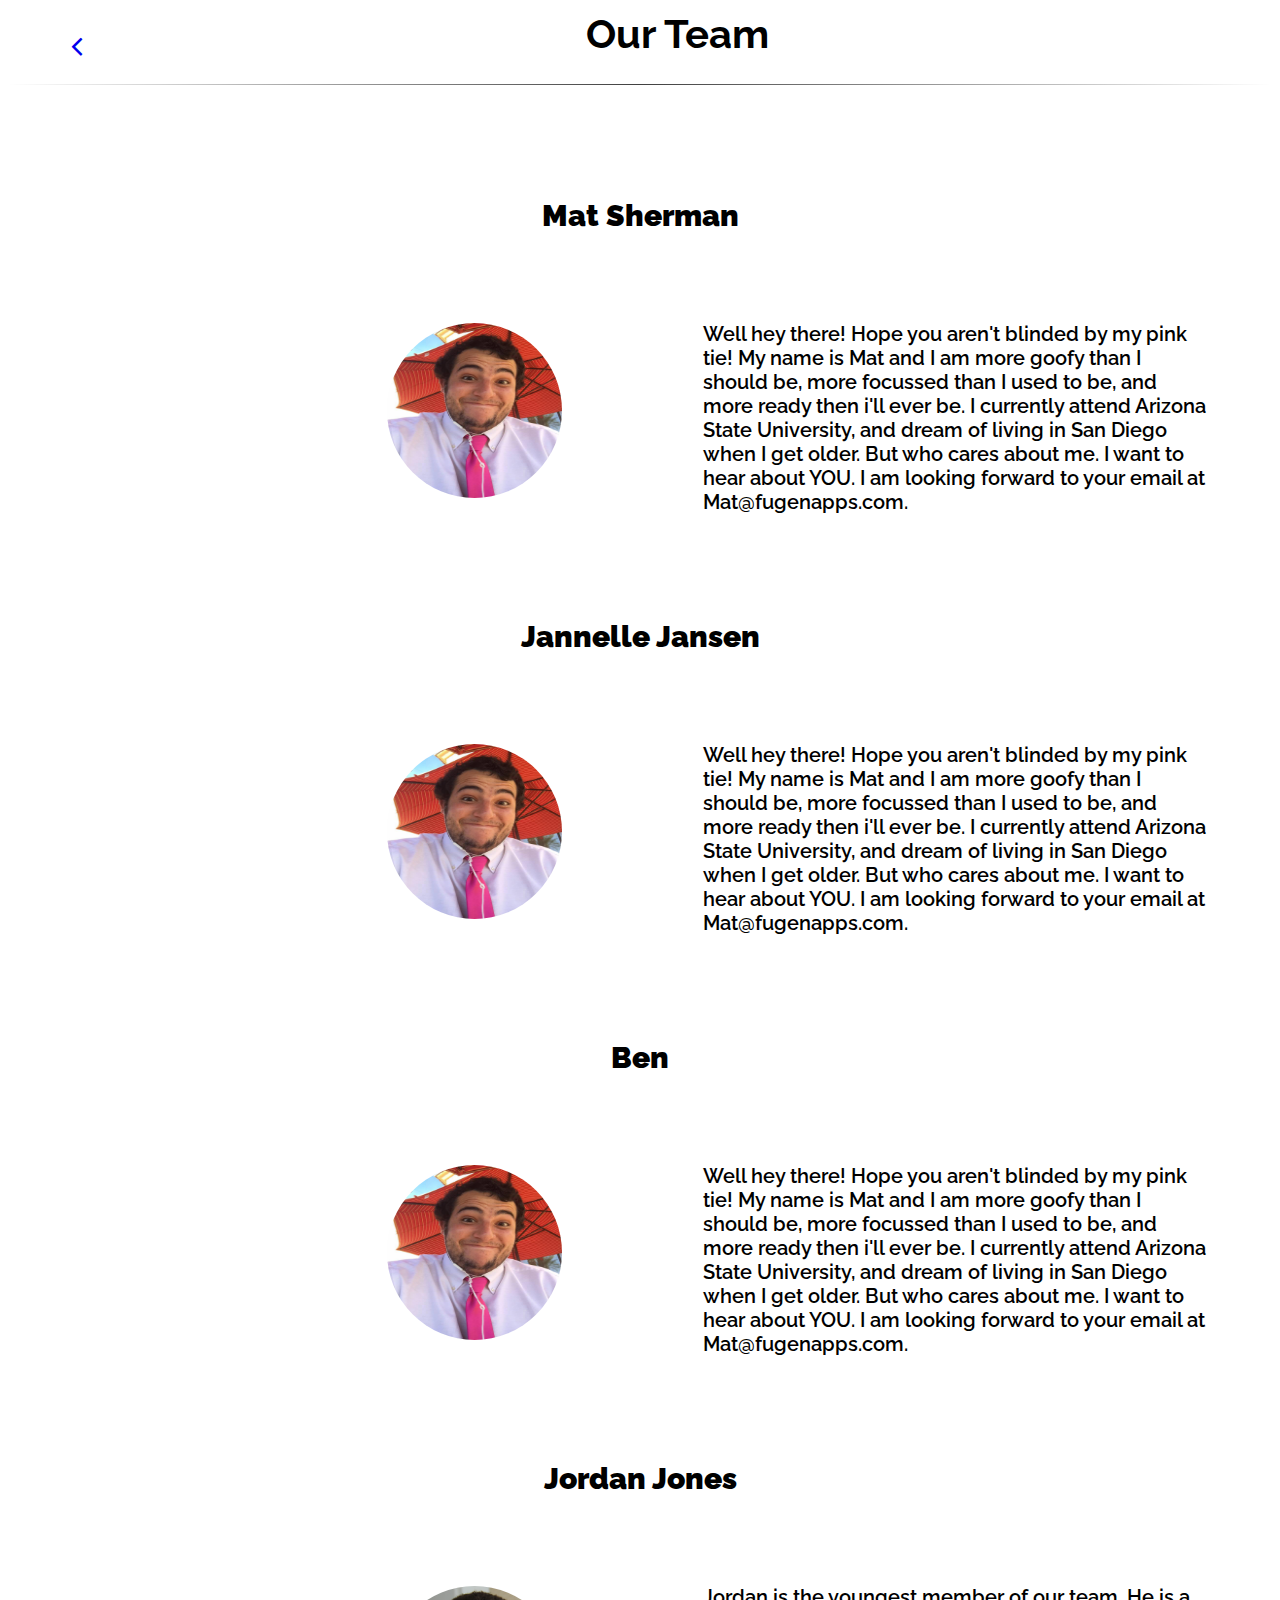
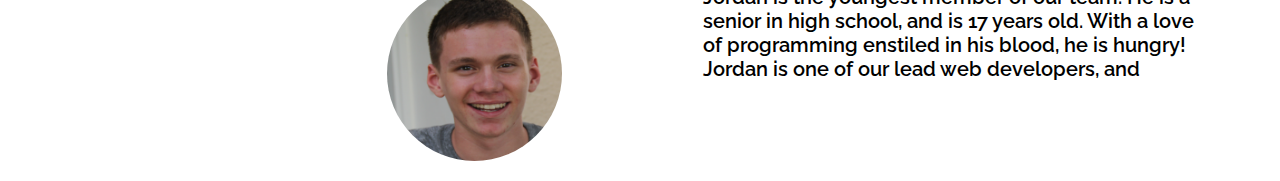
==== about.html @ ab6ed057 "Icon Back" ====
<head>
<title>Schmooz | About</title>
<link rel="stylesheet" type="text/css" href="about.css">
<link rel="stylesheet" type="text/css" href="animate.css">
<link href="http://fonts.googleapis.com/css?family=Raleway:100&v1" rel="stylesheet" type="text/css">
<link rel="stylesheet" href="https://maxcdn.bootstrapcdn.com/font-awesome/4.4.0/css/font-awesome.min.css">
<script src="http://ajax.googleapis.com/ajax/libs/jquery/1.9.1/jquery.min.js"></script>
<script src="js/typed.js"></script>
</head>

<body class="about">
  <div class="icons">
    <a class="icon" href="index.html" target="_blank"><i class="fa fa-angle-left fa-2x"></i></a>
  </div>
  <div class="ourteam team">
    <h1 class="team animated slideInUp">Our Team</h1><hr>
  </div>
  <div class="aftermat">
  <p class="name">
    Mat Sherman
  </p>
    <img src="img/mat.jpg" class="img" /><p class="hidden">EASTER EGG</p>
    <p class="teamtxt">
	     Well hey there! Hope you aren't blinded by my pink tie! My name is Mat and I am more goofy than I should be,
       more focussed than I used to be, and more ready then i'll ever be.
       I currently attend Arizona State University, and dream of living in San Diego when I get older.
       But who cares about me. I want to hear about YOU. I am looking forward to your email at Mat@fugenapps.com.

    </p>
  </div>
  <div class="aftermat">
  <p class="name">
    Jannelle Jansen
  </p>
    <img src="img/mat.jpg" class="img" /><p class="hidden">EASTER EGG</p>
    <p class="teamtxt">

         Well hey there! Hope you aren't blinded by my pink tie! My name is Mat and I am more goofy than I should be,
         more focussed than I used to be, and more ready then i'll ever be.
         I currently attend Arizona State University, and dream of living in San Diego when I get older.
         But who cares about me. I want to hear about YOU. I am looking forward to your email at Mat@fugenapps.com.

    </p>
  </div>
  <div class="aftermat">
  <p class="name">
    Ben
  </p>
    <img src="img/mat.jpg" class="img" /><p class="hidden">EASTER EGG</p>
    <p class="teamtxt">
       Well hey there! Hope you aren't blinded by my pink tie! My name is Mat and I am more goofy than I should be,
       more focussed than I used to be, and more ready then i'll ever be.
       I currently attend Arizona State University, and dream of living in San Diego when I get older.
       But who cares about me. I want to hear about YOU. I am looking forward to your email at Mat@fugenapps.com.

    </p>
  </div>
  <div class="aftermat">
  <p class="name">
    Jordan Jones
  </p>
    <img src="img/jordan.jpg" class="img bottom" /><p class="hidden">EASTER EGG</p>
    <p class="teamtxt">
      Jordan is the youngest member of our team. He is a senior in high school, and is 17 years old. With a love of programming
      enstiled in his blood, he is hungry! Jordan is one of our lead web developers, and
    </p>
  </div>

</body>
---- about.css ----
body{
  font-family: 'Raleway';
}
h1.team{
  text-align: center;
  font-family: 'Raleway';
  font-size: 40px;
  margin-top: ;

}
.img{
  display: inline;
  border-radius: 50%;
  height: 175px;
  width: 175px;
  float: left;
  max-width: 100%;
  margin-bottom: auto;
  margin-top: 50px;
  margin-left: 30%;
}
.teamtxt{
    margin-top: 30px;
    padding-left: 55%;
    padding-bottom: 5px;
    padding-right: 10px;
    font-size: 20px;
    width: 40%;
    font-weight: 600;
}
.aftermat{
 margin-top: 100px;
 display: block;
}
.abouttext{
  padding-top: 80px;
  padding-left: 55%;
  padding-right: 10px;
  font-size: 20px;
}
p.name{
  display: block;
  text-align: center;
  font-size: 30px;
  padding-bottom: 10px;
  font-weight: 900;
  margin-top: 20px;
}
.bottom{
  margin-bottom: 20px;
}
.ourteam{
  /*position: fixed;*/
  width: 100%;
  background-color: white;
  height: 10%;
  margin-top: 10px;
}
.icons{
  margin-top: 20px;
  display: inline;
  float: left;
  padding-left: 5%;
}
p.hidden{
  visibility: hidden;
}
hr{
  display: block;
  border: 0;
  height: 1px;
  background-image: linear-gradient(to right, rgba(0, 0, 0, 0), rgba(0, 0, 0, 0.75), rgba(0, 0, 0, 0));
}
hr.hidden{
  visibility: hidden;
}
a{
  text-decoration: none;
}
a:visited{
  color: black;
}
a:hover{
  color: #777;
}
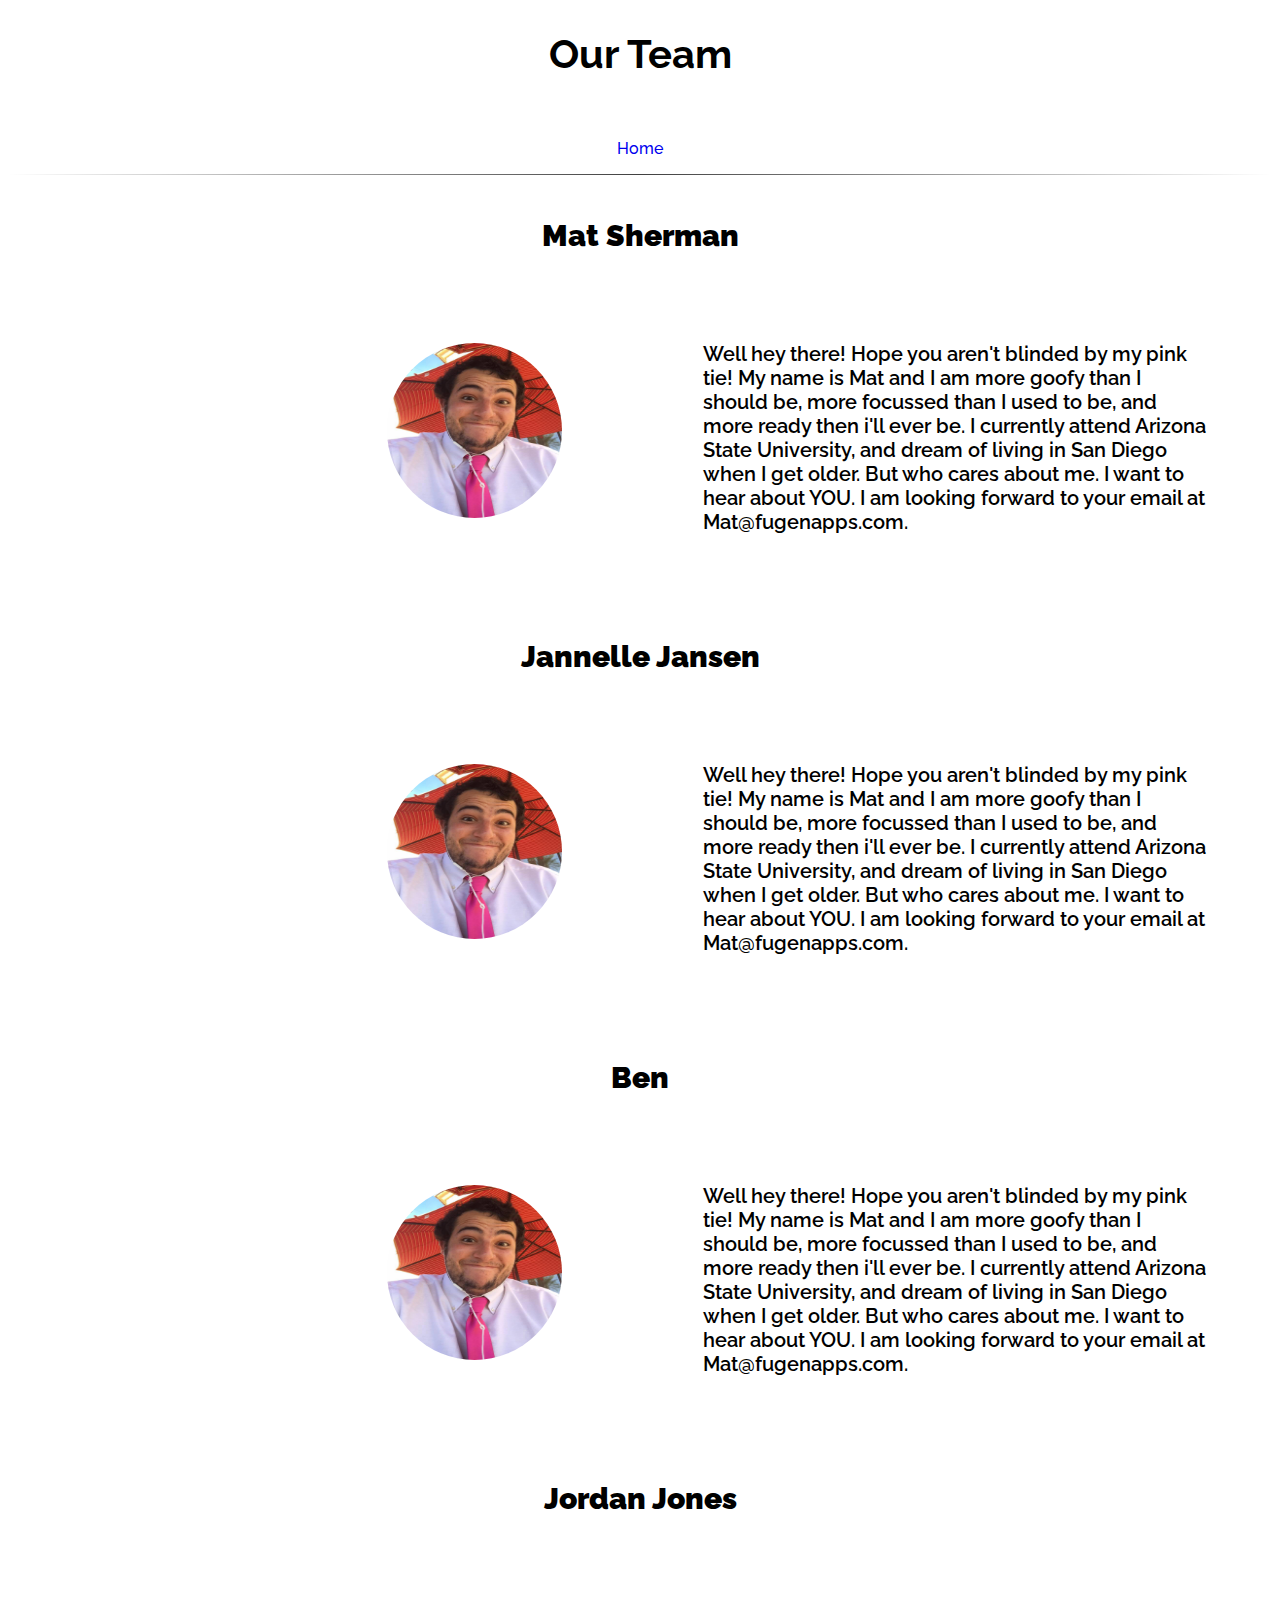
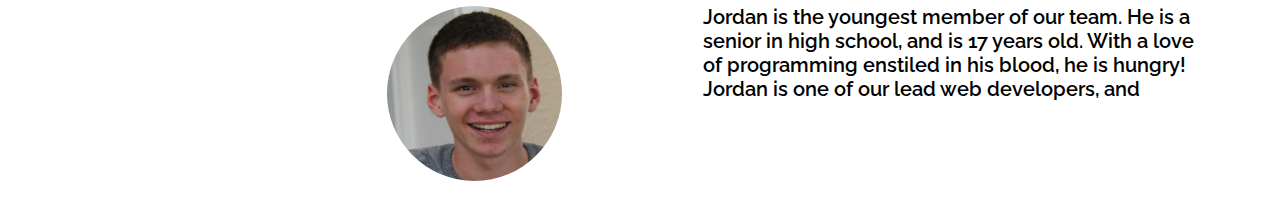
==== commit 386c1bf6: "added home" ====
--- a/about.html
+++ b/about.html
@@ -9,11 +9,11 @@
 </head>
 
 <body class="about">
-  <div class="icons">
+  <!-- <div class="icons">
     <a class="icon" href="index.html" target="_blank"><i class="fa fa-angle-left fa-2x"></i></a>
-  </div>
+  </div> -->
   <div class="ourteam team">
-    <h1 class="team animated slideInUp">Our Team</h1><hr>
+    <h1 class="team animated slideInUp">Our Team</h1><br><p class="nav"><a href="index.html">Home</a></p><hr>
   </div>
   <div class="aftermat">
   <p class="name">
--- a/about.css
+++ b/about.css
@@ -54,7 +54,8 @@
   width: 100%;
   background-color: white;
   height: 10%;
-  margin-top: 10px;
+  margin-top: 30px;
+  text-align: center;
 }
 .icons{
   margin-top: 20px;
@@ -64,6 +65,12 @@
 }
 p.hidden{
   visibility: hidden;
+}
+p.nav{
+  color: black;
+  font-size: 16px;
+  font-weight: 500;
+  padding-top: 0px;
 }
 hr{
   display: block;
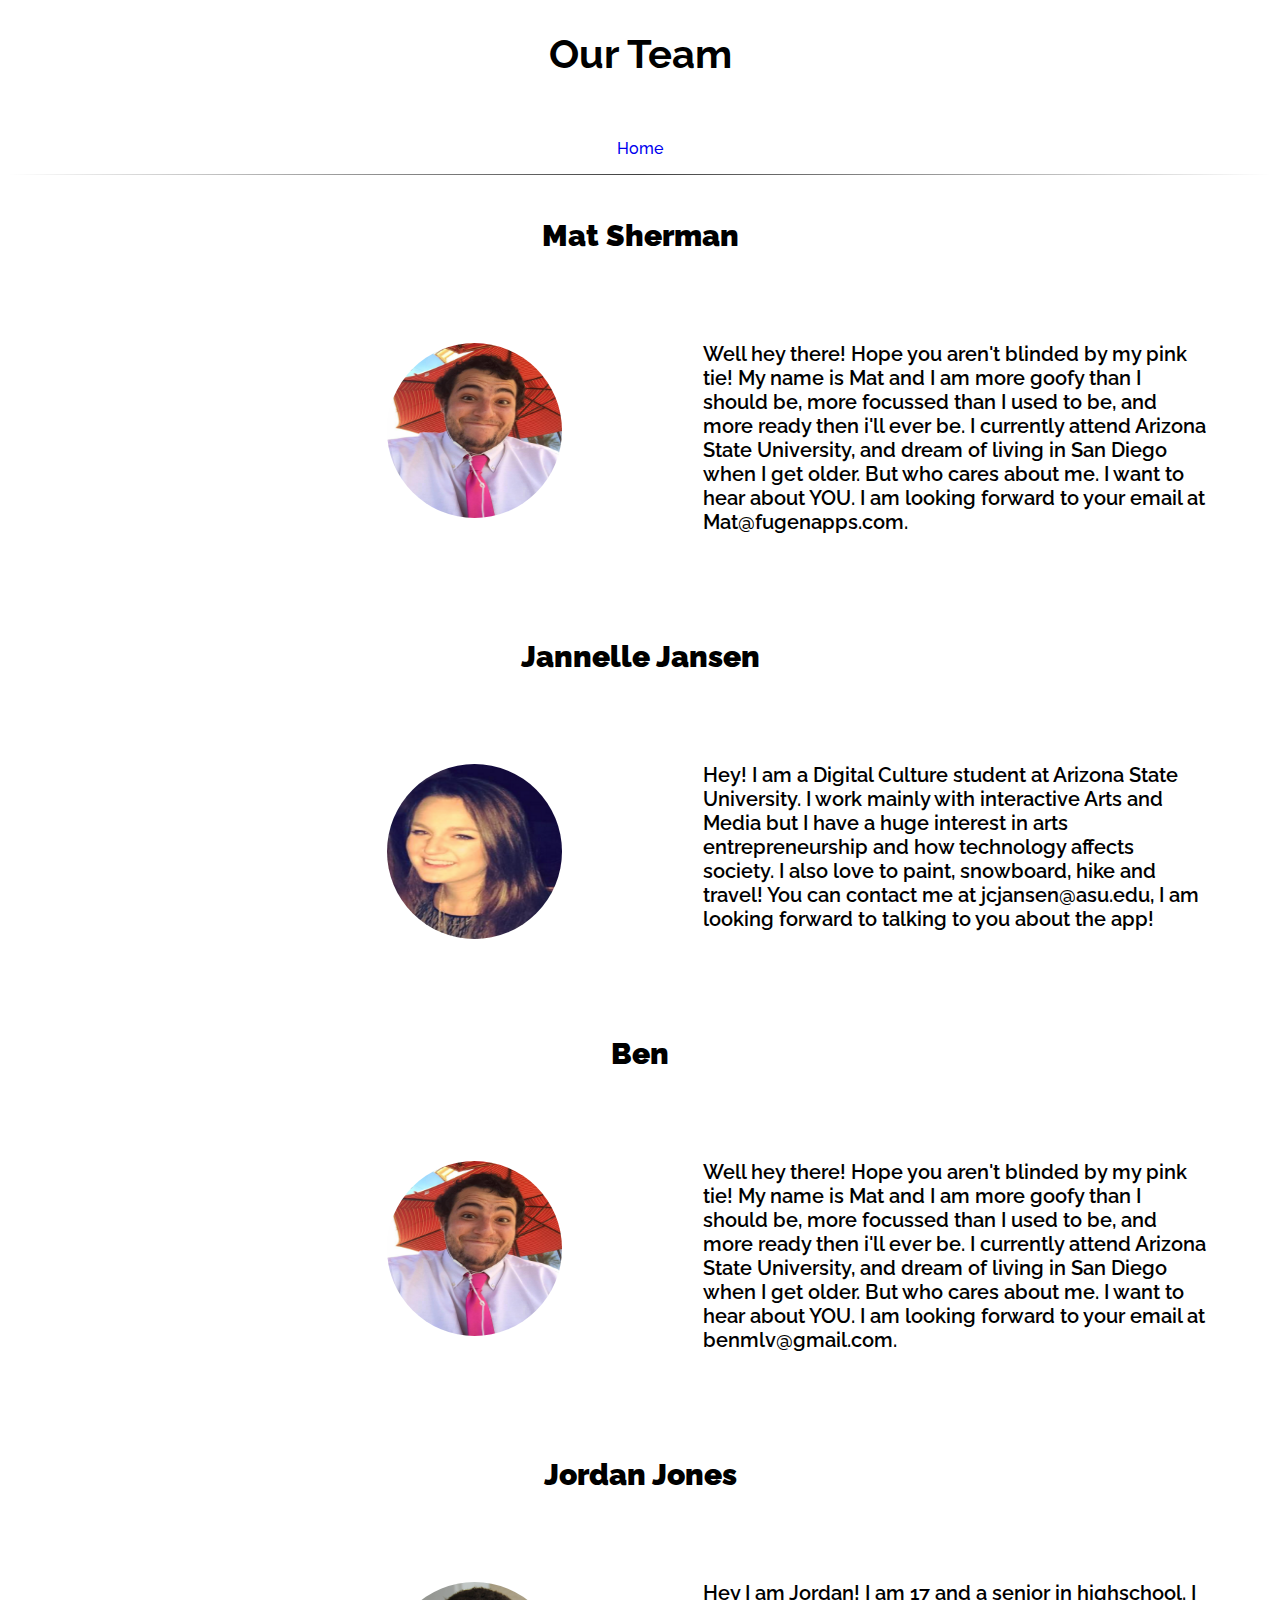
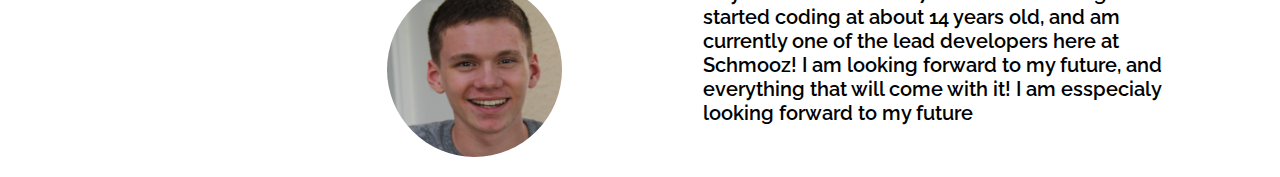
==== commit bf04cb9e: "Added Janelle" ====
--- a/about.html
+++ b/about.html
@@ -32,13 +32,12 @@
   <p class="name">
     Jannelle Jansen
   </p>
-    <img src="img/mat.jpg" class="img" /><p class="hidden">EASTER EGG</p>
+    <img src="img/janelle.jpg" class="img" /><p class="hidden">EASTER EGG</p>
     <p class="teamtxt">
 
-         Well hey there! Hope you aren't blinded by my pink tie! My name is Mat and I am more goofy than I should be,
-         more focussed than I used to be, and more ready then i'll ever be.
-         I currently attend Arizona State University, and dream of living in San Diego when I get older.
-         But who cares about me. I want to hear about YOU. I am looking forward to your email at Mat@fugenapps.com.
+        Hey! I am a Digital Culture student at Arizona State University. I work mainly with interactive Arts and Media but I have a huge
+        interest in arts entrepreneurship and how technology affects society. I also love to paint, snowboard, hike and travel!
+        You can contact me at jcjansen@asu.edu, I am looking forward to talking to you about the app!
 
     </p>
   </div>
@@ -51,7 +50,7 @@
        Well hey there! Hope you aren't blinded by my pink tie! My name is Mat and I am more goofy than I should be,
        more focussed than I used to be, and more ready then i'll ever be.
        I currently attend Arizona State University, and dream of living in San Diego when I get older.
-       But who cares about me. I want to hear about YOU. I am looking forward to your email at Mat@fugenapps.com.
+       But who cares about me. I want to hear about YOU. I am looking forward to your email at benmlv@gmail.com.
 
     </p>
   </div>
@@ -61,8 +60,9 @@
   </p>
     <img src="img/jordan.jpg" class="img bottom" /><p class="hidden">EASTER EGG</p>
     <p class="teamtxt">
-      Jordan is the youngest member of our team. He is a senior in high school, and is 17 years old. With a love of programming
-      enstiled in his blood, he is hungry! Jordan is one of our lead web developers, and
+      Hey I am Jordan! I am 17 and a senior in highschool. I started coding at about 14 years old, and am currently one of the lead
+      developers here at Schmooz! I am looking forward to my future, and everything that will come with it! I am esspecialy looking
+      forward to my future
     </p>
   </div>
 
--- a/about.css
+++ b/about.css
@@ -1,5 +1,6 @@
 body{
   font-family: 'Raleway';
+  background-color: #FAFAFA;
 }
 h1.team{
   text-align: center;
@@ -7,6 +8,9 @@
   font-size: 40px;
   margin-top: ;
 
+}
+.about{
+  background-color: inherit;
 }
 .img{
   display: inline;
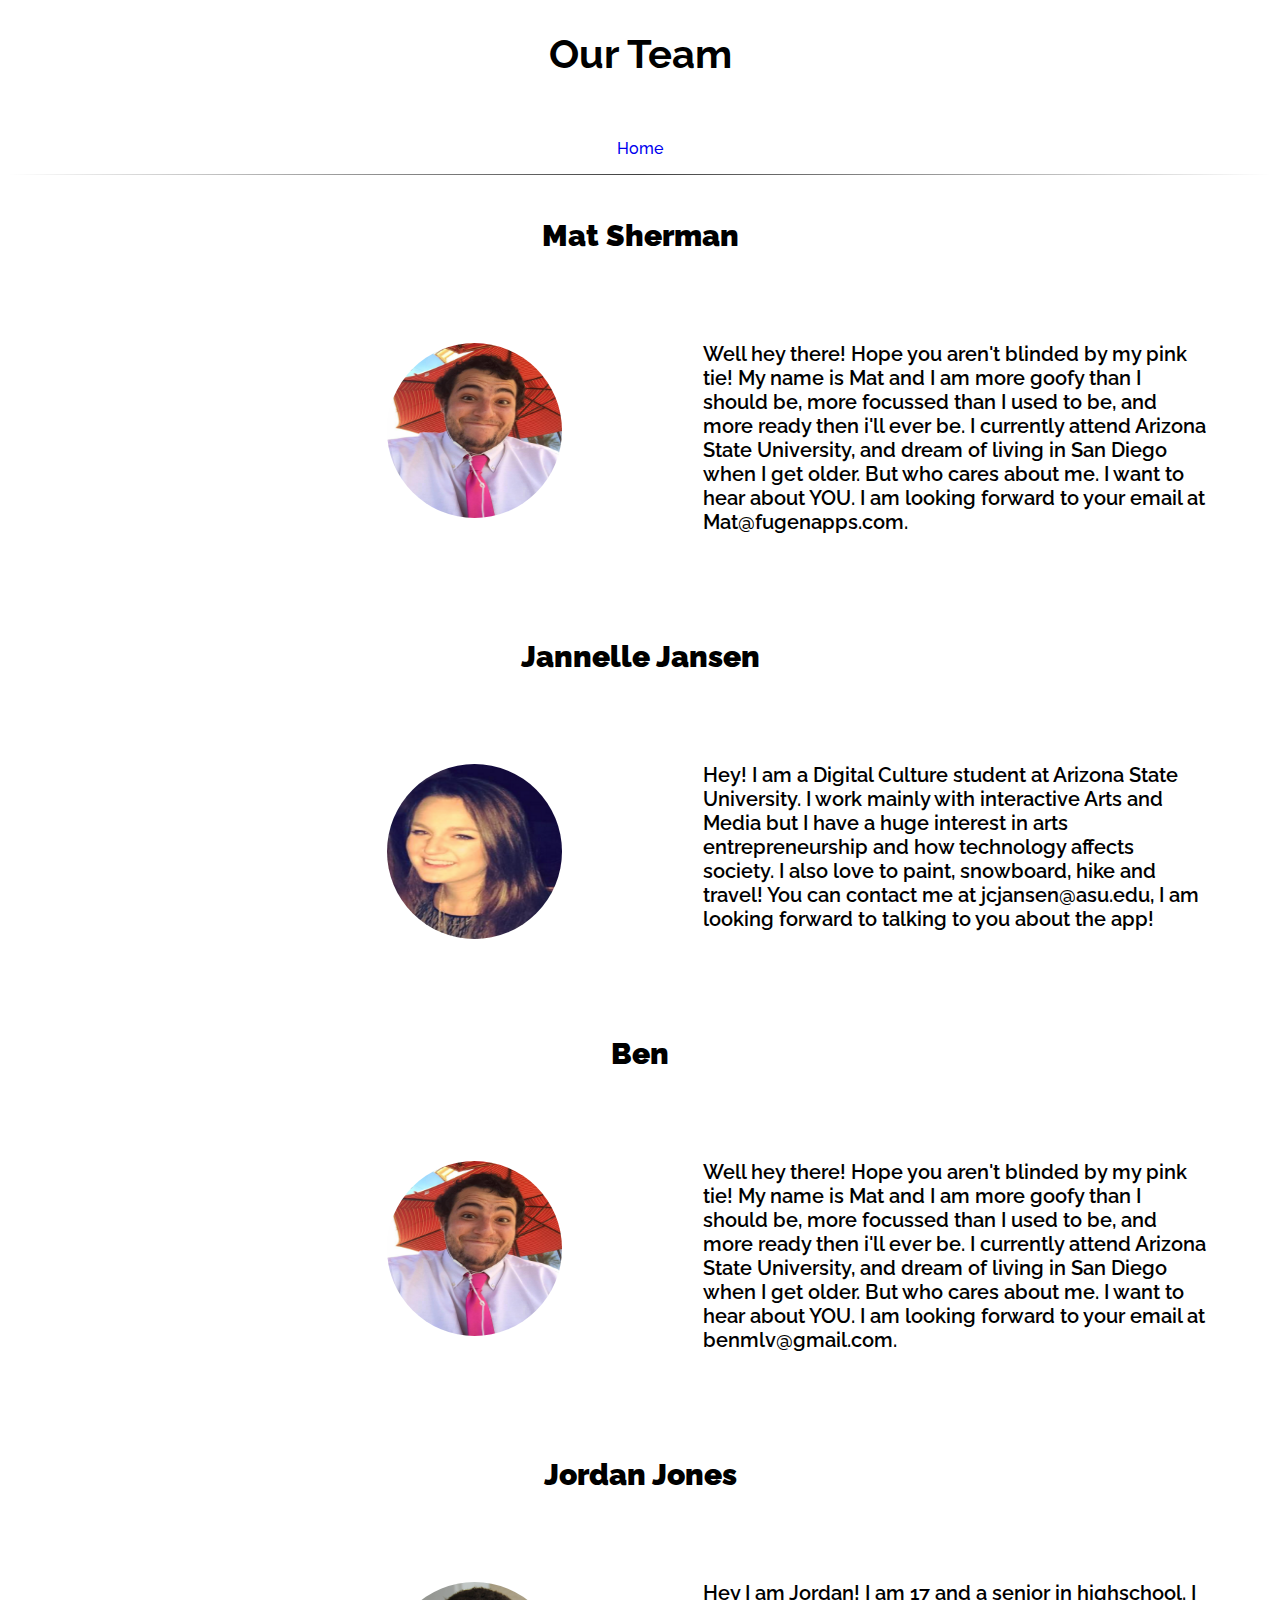
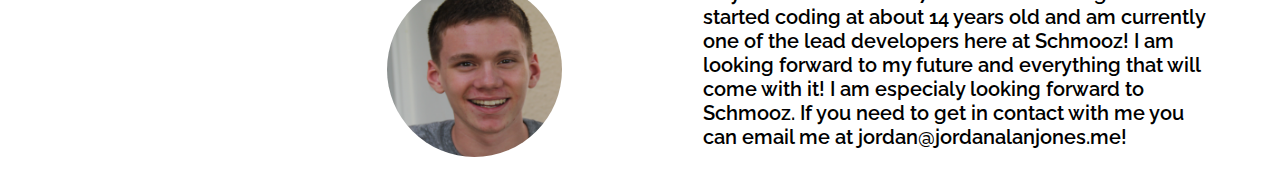
==== commit 2cd59a15: "ADDED EMAIL WHOOOO" ====
--- a/about.html
+++ b/about.html
@@ -60,9 +60,9 @@
   </p>
     <img src="img/jordan.jpg" class="img bottom" /><p class="hidden">EASTER EGG</p>
     <p class="teamtxt">
-      Hey I am Jordan! I am 17 and a senior in highschool. I started coding at about 14 years old, and am currently one of the lead
-      developers here at Schmooz! I am looking forward to my future, and everything that will come with it! I am esspecialy looking
-      forward to my future
+      Hey I am Jordan! I am 17 and a senior in highschool. I started coding at about 14 years old and am currently one of the lead
+      developers here at Schmooz! I am looking forward to my future and everything that will come with it! I am especialy looking
+      forward to Schmooz. If you need to get in contact with me you can email me at jordan@jordanalanjones.me! 
     </p>
   </div>
 
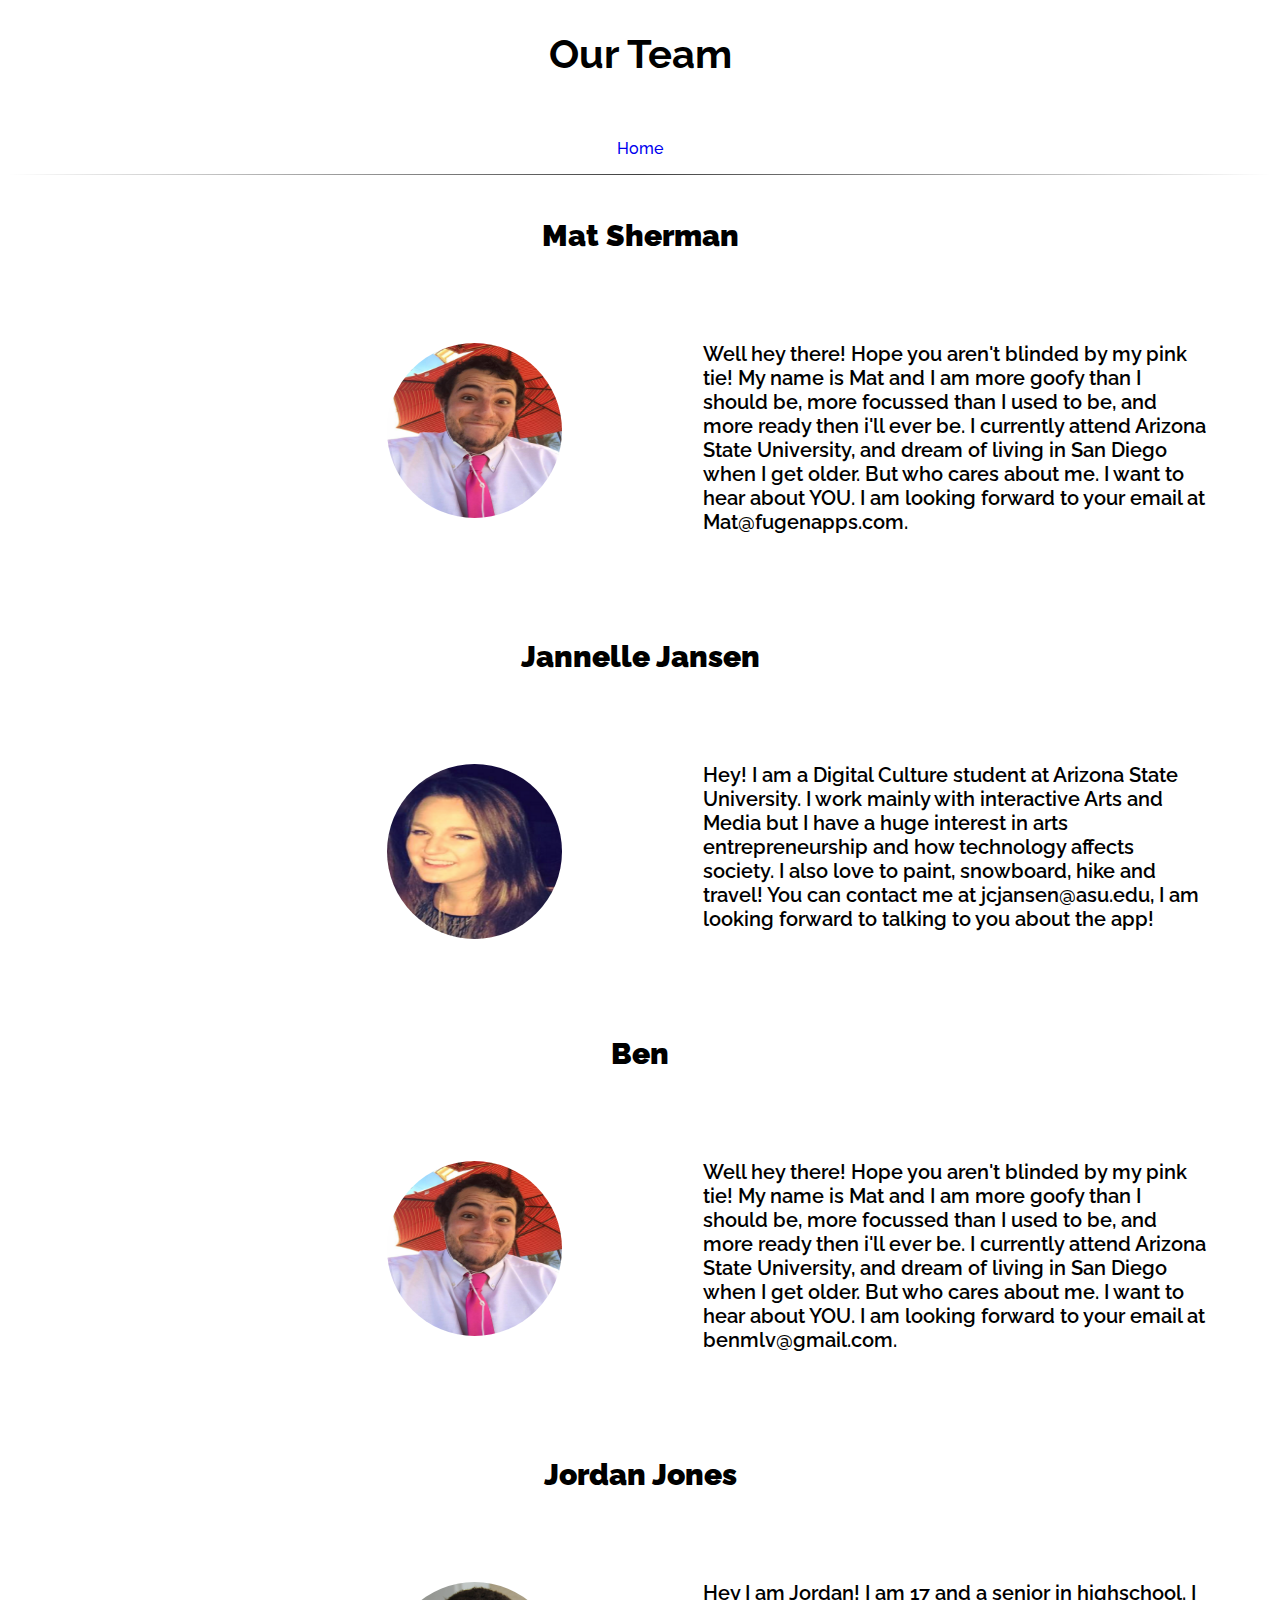
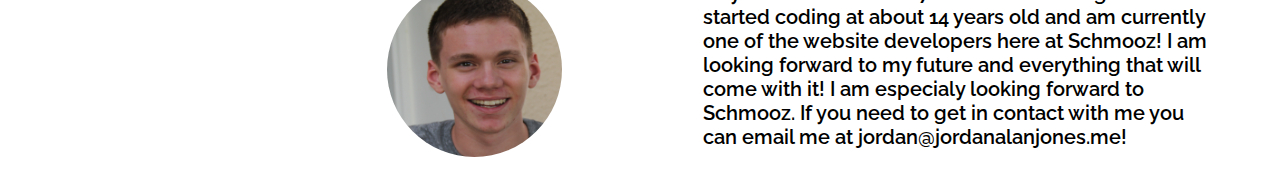
==== commit 622d993c: "Bad changes" ====
--- a/about.html
+++ b/about.html
@@ -60,9 +60,9 @@
   </p>
     <img src="img/jordan.jpg" class="img bottom" /><p class="hidden">EASTER EGG</p>
     <p class="teamtxt">
-      Hey I am Jordan! I am 17 and a senior in highschool. I started coding at about 14 years old and am currently one of the lead
+      Hey I am Jordan! I am 17 and a senior in highschool. I started coding at about 14 years old and am currently one of the website
       developers here at Schmooz! I am looking forward to my future and everything that will come with it! I am especialy looking
-      forward to Schmooz. If you need to get in contact with me you can email me at jordan@jordanalanjones.me! 
+      forward to Schmooz. If you need to get in contact with me you can email me at jordan@jordanalanjones.me!
     </p>
   </div>
 
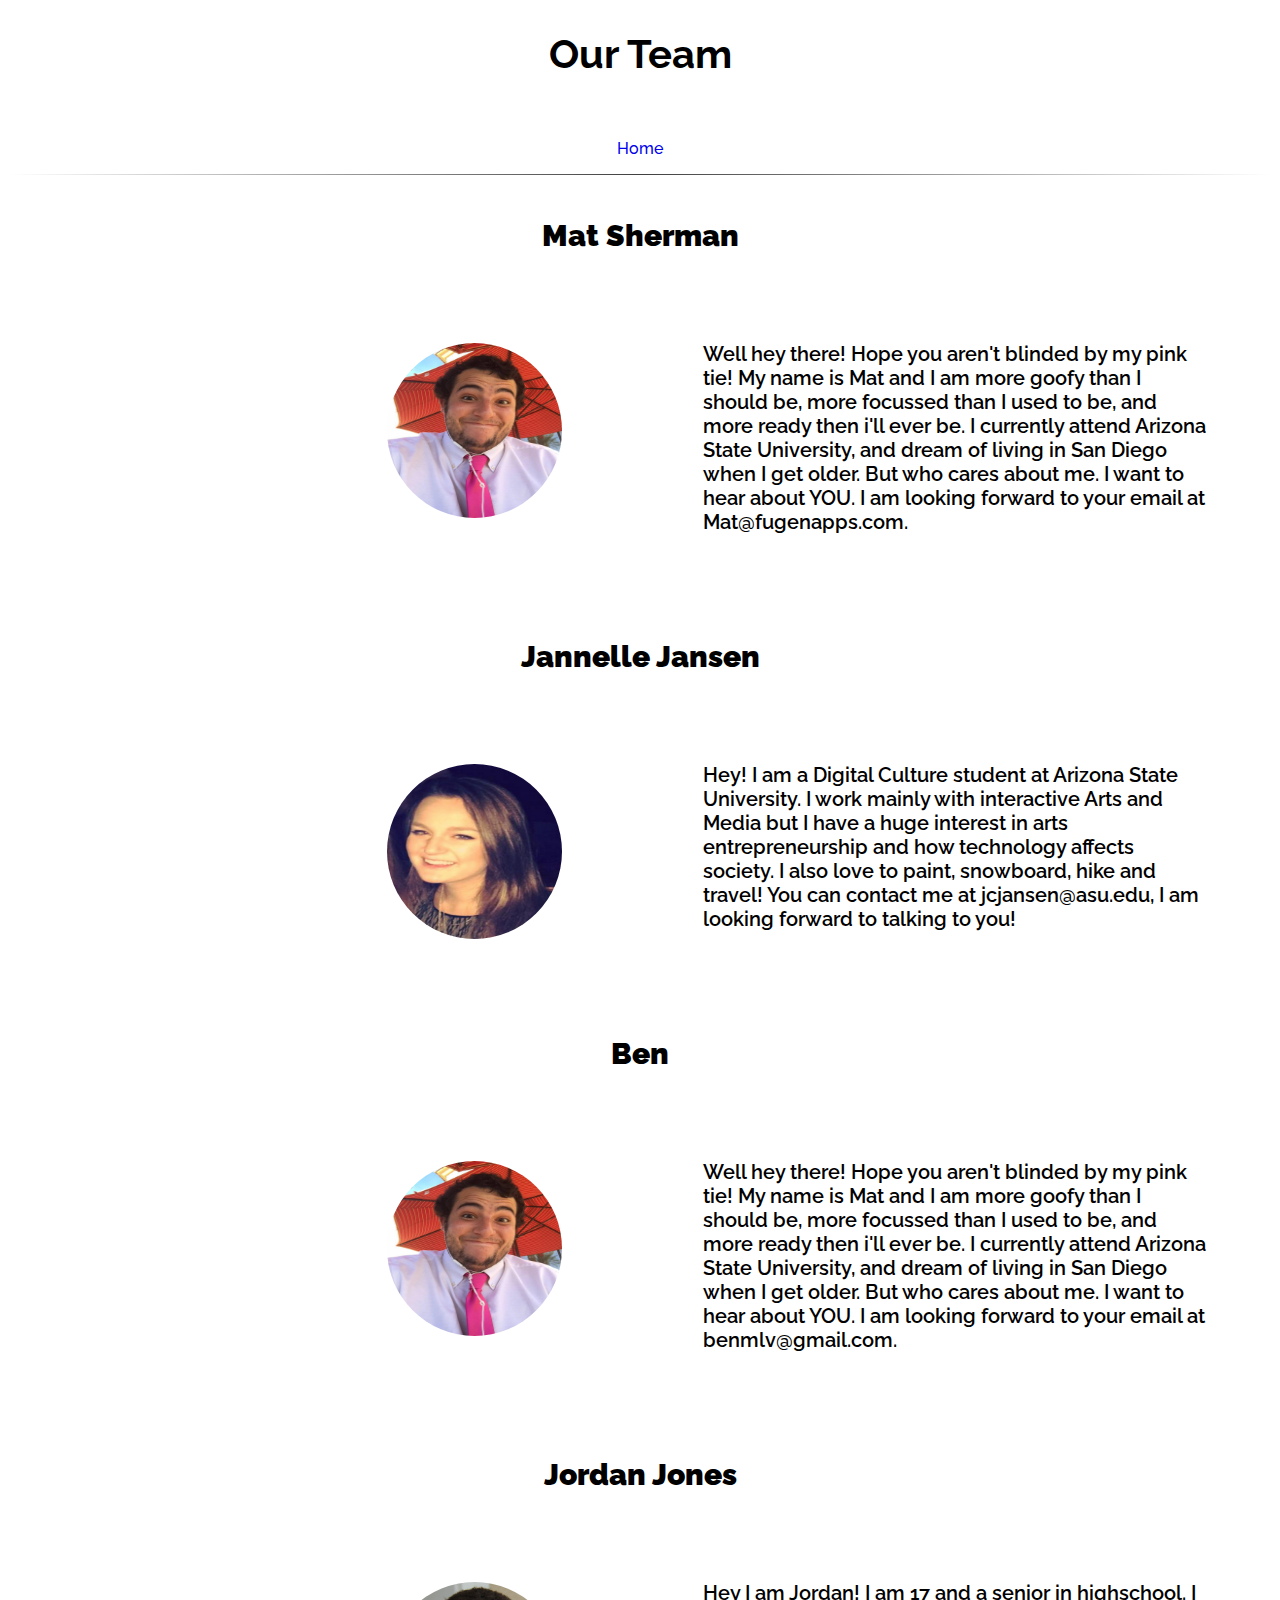
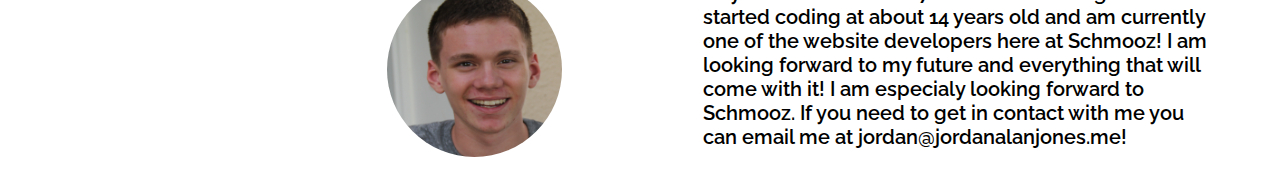
==== commit 303a4498: "Changed Email to Mats" ====
--- a/about.html
+++ b/about.html
@@ -37,7 +37,7 @@
 
         Hey! I am a Digital Culture student at Arizona State University. I work mainly with interactive Arts and Media but I have a huge
         interest in arts entrepreneurship and how technology affects society. I also love to paint, snowboard, hike and travel!
-        You can contact me at jcjansen@asu.edu, I am looking forward to talking to you about the app!
+        You can contact me at jcjansen@asu.edu, I am looking forward to talking to you!
 
     </p>
   </div>
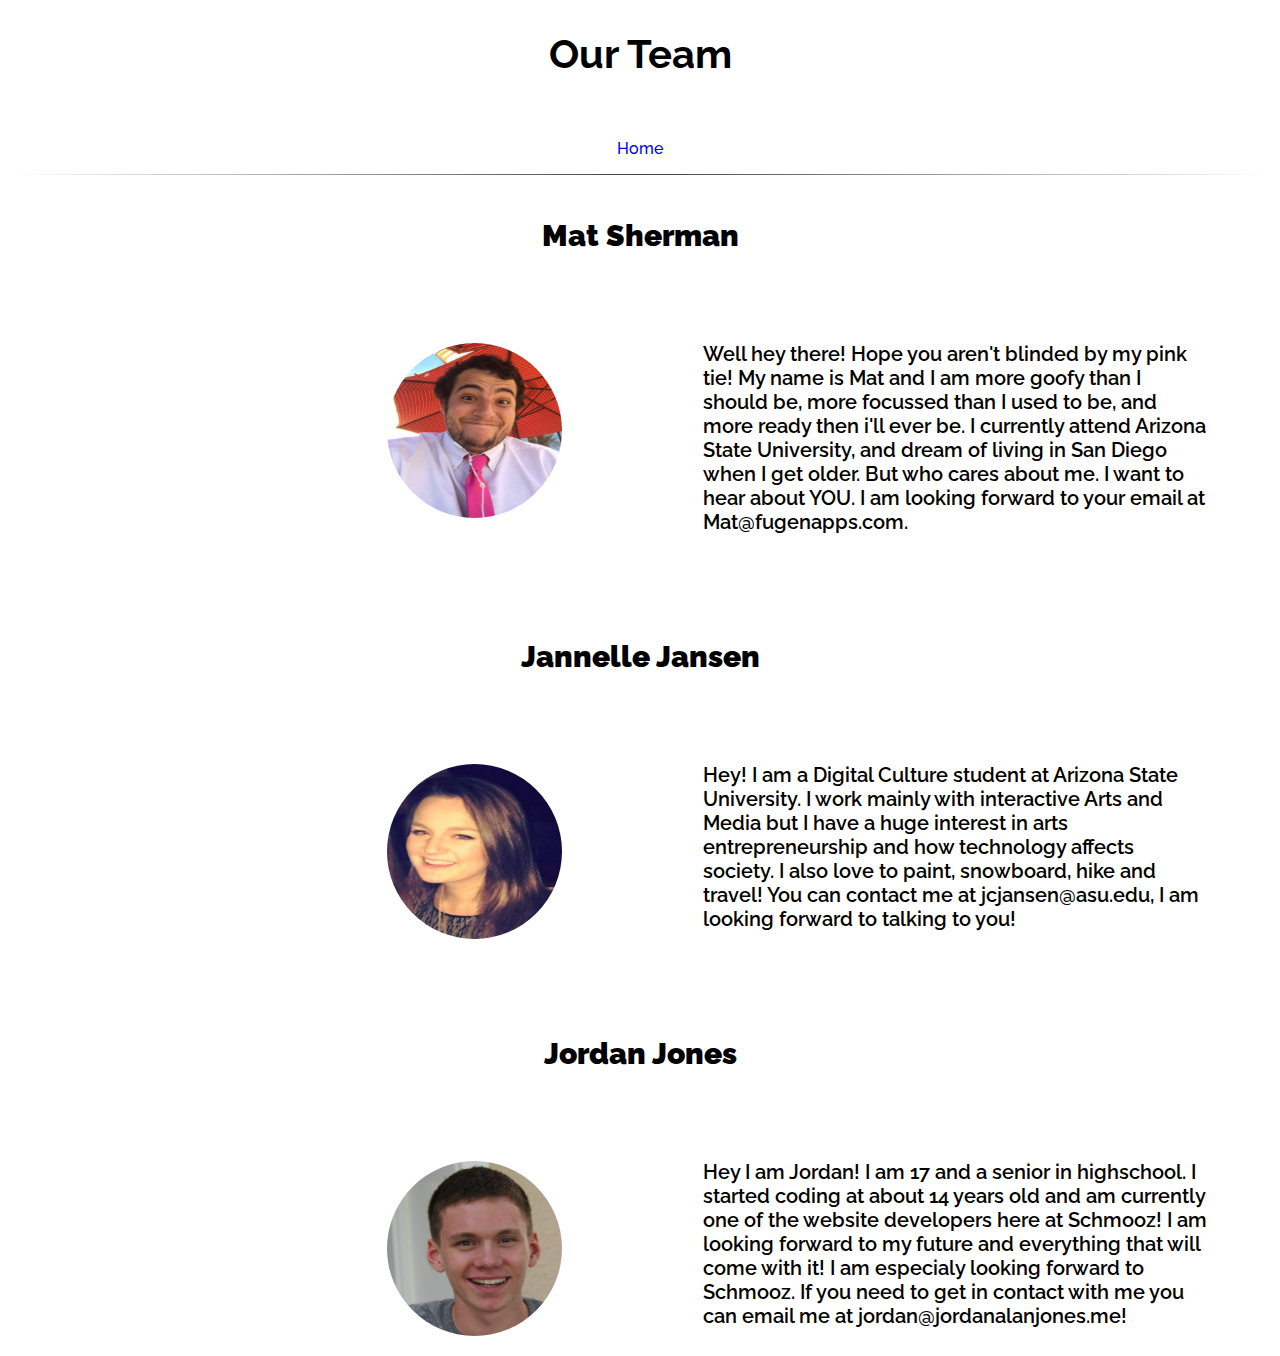
==== commit f57f272f: "Took out ben for now. until picture" ====
--- a/about.html
+++ b/about.html
@@ -41,7 +41,7 @@
 
     </p>
   </div>
-  <div class="aftermat">
+  <!-- <div class="aftermat">
   <p class="name">
     Ben
   </p>
@@ -53,7 +53,7 @@
        But who cares about me. I want to hear about YOU. I am looking forward to your email at benmlv@gmail.com.
 
     </p>
-  </div>
+  </div> -->
   <div class="aftermat">
   <p class="name">
     Jordan Jones
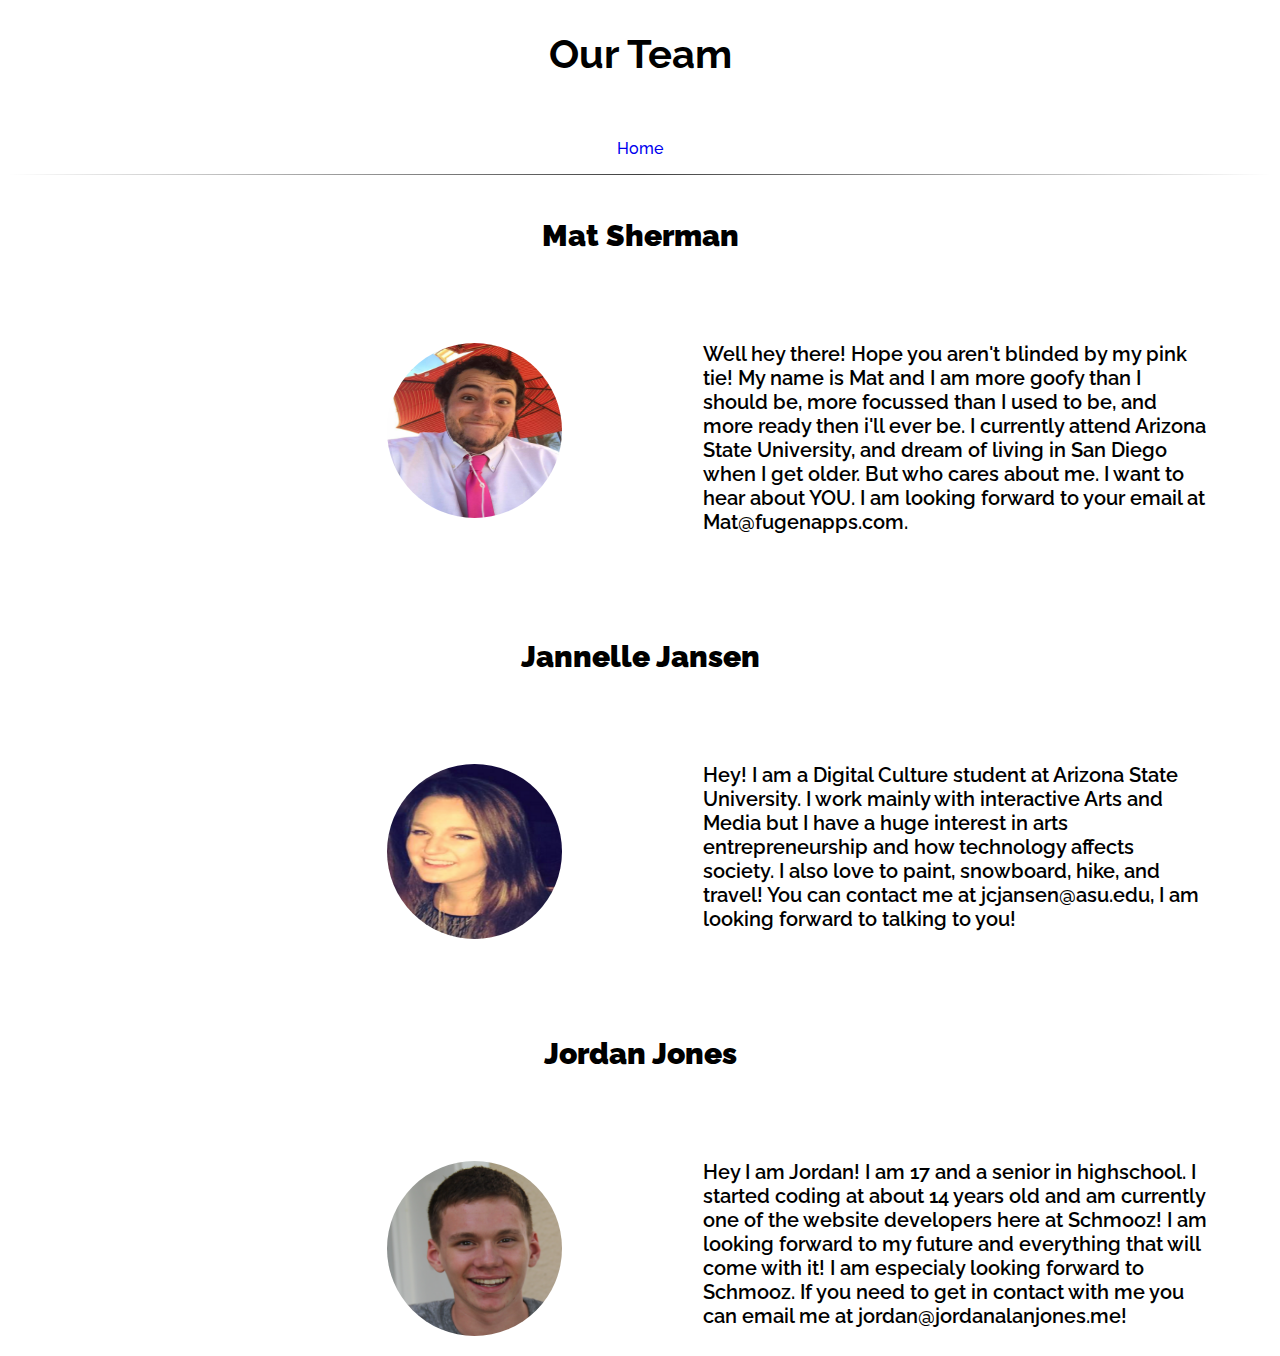
==== commit c3a5ca36: "Grammar" ====
--- a/about.html
+++ b/about.html
@@ -36,7 +36,7 @@
     <p class="teamtxt">
 
         Hey! I am a Digital Culture student at Arizona State University. I work mainly with interactive Arts and Media but I have a huge
-        interest in arts entrepreneurship and how technology affects society. I also love to paint, snowboard, hike and travel!
+        interest in arts entrepreneurship and how technology affects society. I also love to paint, snowboard, hike, and travel!
         You can contact me at jcjansen@asu.edu, I am looking forward to talking to you!
 
     </p>
--- a/about.css
+++ b/about.css
@@ -94,3 +94,10 @@
 a:hover{
   color: #777;
 }
+@media screen and (max-device-width: 480px) {
+  body{
+    font-family: 'Roboto';
+    font-weight: 300;
+  }
+
+}
